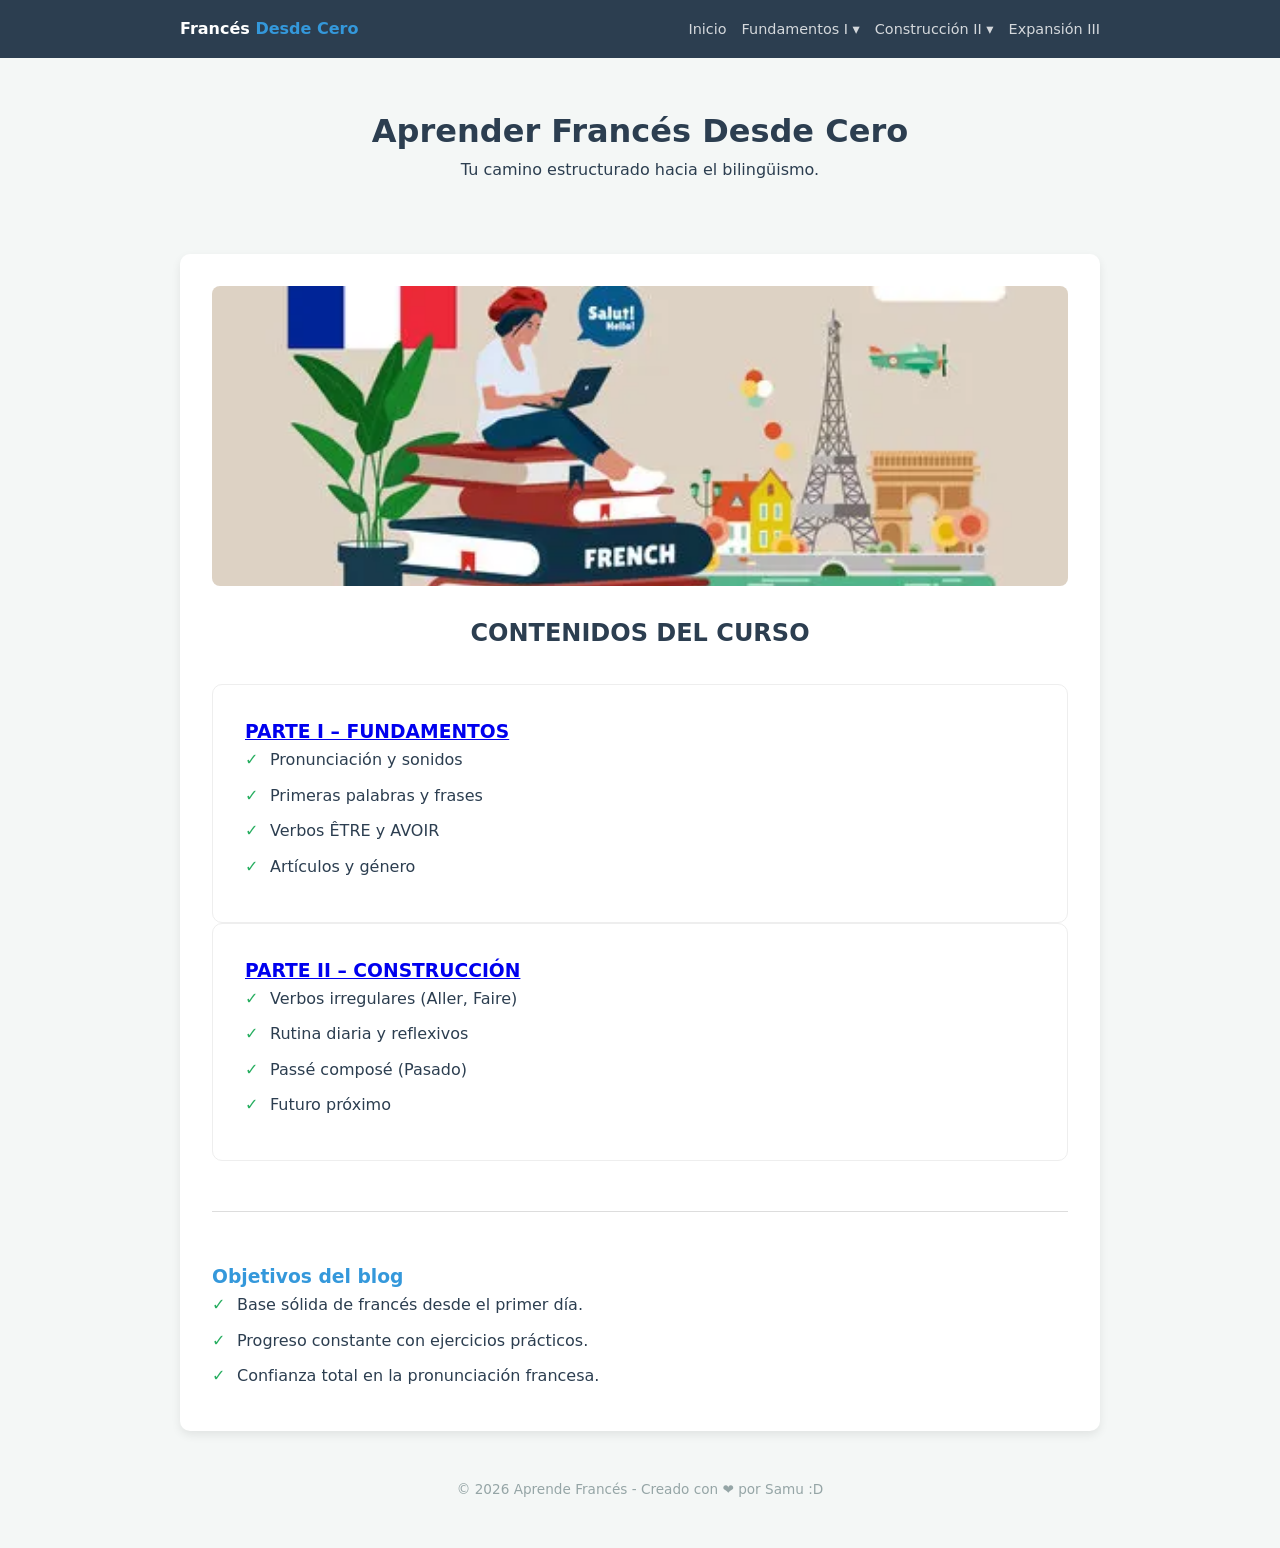
==== index.html @ 44466877 "feat: versión completa del blog de francés con navegación dinámica" ====
<!DOCTYPE html>
<html lang="es">
<head>
    <meta charset="UTF-8">
    <meta name="viewport" content="width=device-width, initial-scale=1.0">
    <title>Aprende Francés Desde Cero</title>
    <link rel="stylesheet" href="css/master.css">
    <style>
        /* Estilos específicos para la imagen del index */
        .main-img {
            width: 100%;
            height: 300px;
            object-fit: cover;
            border-radius: 8px;
            margin-bottom: 20px;
        }
        .hero { padding: 3rem 0; text-align: center; }
        .section-box h3 a { color: var(--accent); text-decoration: none; }
        .section-box h3 a:hover { text-decoration: underline; }
    </style>
</head>
<body>

    <main class="container">
        <header class="hero">
            <h1>Aprender Francés Desde Cero</h1>
            <p>Tu camino estructurado hacia el bilingüismo.</p>
        </header>

        <article class="card">
            <img src="assets/fotoFrances.webp" alt="Curso francés" class="main-img">
            
            <h2 style="text-align: center; margin-bottom: 2rem;">CONTENIDOS DEL CURSO</h2>
            
            <div class="grid-sections">
                <div class="card" style="box-shadow: none; border: 1px solid #eee; margin-top: 0;">
                    <h3><a href="paginas/parte-i-fundamentos.html">PARTE I – FUNDAMENTOS</a></h3>
                    <ul class="check-list">
                        <li>Pronunciación y sonidos</li>
                        <li>Primeras palabras y frases</li>
                        <li>Verbos ÊTRE y AVOIR</li>
                        <li>Artículos y género</li>
                    </ul>
                </div>

                <div class="card" style="box-shadow: none; border: 1px solid #eee; margin-top: 0;">
                    <h3><a href="paginas/parte-ii-construccion.html">PARTE II – CONSTRUCCIÓN</a></h3>
                    <ul class="check-list">
                        <li>Verbos irregulares (Aller, Faire)</li>
                        <li>Rutina diaria y reflexivos</li>
                        <li>Passé composé (Pasado)</li>
                        <li>Futuro próximo</li>
                    </ul>
                </div>
            </div>

            <hr class="separator">
            
            <h3>Objetivos del blog</h3>
            <ul class="check-list">
                <li>Base sólida de francés desde el primer día.</li>
                <li>Progreso constante con ejercicios prácticos.</li>
                <li>Confianza total en la pronunciación francesa.</li>
            </ul>
        </article>
    </main>

    <footer class="footer">
        <p>&copy; 2026 Aprende Francés - Creado con ❤️ por Samu :D</p>
    </footer>

    <script src="js/main.js"></script>
</body>
</html>
---- css/master.css ----
/* =========================================
   VARIABLES GLOBALES
   ========================================= */
:root {
    --primary: #2c3e50;    
    --accent: #3498db;     
    --bg: #f4f7f6;         
    --text: #2c3e50;       /* Texto oscuro para legibilidad */
    --white: #ffffff;
    --success: #27ae60;    
    --warning: #f39c12;    
    --danger: #e74c3c;     
    --shadow: 0 4px 10px rgba(0,0,0,0.08);
}

/* =========================================
   RESET Y BASE
   ========================================= */
* { box-sizing: border-box; margin: 0; padding: 0; }

body {
    font-family: 'Segoe UI', system-ui, sans-serif;
    line-height: 1.6;
    background-color: var(--bg);
    color: var(--text);
}

.container { max-width: 960px; margin: 0 auto; padding: 0 20px; }

/* --- NAVEGACIÓN --- */
.navbar {
    background: var(--primary);
    color: var(--white);
    padding: 1rem 0;
    position: sticky;
    top: 0;
    z-index: 1000;
}
.navbar .container { display: flex; justify-content: space-between; align-items: center; }
.logo { color: var(--white); text-decoration: none; font-weight: bold; }
.logo span { color: var(--accent); }
.nav-links a { color: rgba(255,255,255,0.8); text-decoration: none; margin-left: 15px; font-size: 0.9rem; }
.nav-links a.active { color: var(--white); font-weight: bold; }

/* --- CABECERAS --- */
.lesson-header { text-align: center; padding: 3rem 0; }
.objective-card {
    background: #e1f5fe;
    border-left: 5px solid var(--accent);
    padding: 1.5rem;
    margin: 2rem 0;
    border-radius: 6px;
    text-align: left;
    color: var(--text); /* Asegura que el texto del objetivo sea legible */
}

/* =========================================
   TARJETAS (SOLUCIÓN AL TEXTO INVISIBLE)
   ========================================= */
.card {
    background: var(--white) !important;
    padding: 2rem;
    border-radius: 10px;
    box-shadow: var(--shadow);
    margin-top: 1.5rem;
    /* Forzamos el color de texto oscuro para TODO lo que esté dentro de una tarjeta */
    color: var(--text) !important; 
}

/* Forzar que todos los elementos comunes dentro de una card sean oscuros */
.card h3, .card h4, .card p, .card li, .card td, .card th, .card div, .card strong {
    color: var(--text) !important;
}

/* Excepción para el color de acento en títulos de tarjetas */
.card h3 { color: var(--accent) !important; }

/* =========================================
   TABLAS Y GRAMÁTICA
   ========================================= */
.table-wrapper { overflow-x: auto; margin: 1.5rem 0; border: 1px solid #eee; border-radius: 8px; }
table { width: 100%; border-collapse: collapse; background: var(--white); }
th, td { padding: 12px; text-align: left; border-bottom: 1px solid #f0f0f0; }
th { background: #f8f9fa; color: var(--primary) !important; }

/* Columna de verbos resaltada */
td strong { color: var(--accent) !important; }

/* =========================================
   BLOQUES ESPECIALES
   ========================================= */
.example-box {
    background: #f8f9fa;
    border-left: 4px solid #ccc;
    padding: 1rem;
    margin: 1rem 0;
    color: var(--text);
}
.example-box span { color: var(--accent) !important; font-weight: bold; }

.tip-box {
    background: #fff9c4;
    padding: 1rem;
    border-radius: 6px;
    border-left: 5px solid var(--warning);
    margin: 1rem 0;
    color: var(--text);
}

.dialogue-box {
    background: #fff5f5;
    padding: 1.5rem;
    border-radius: 8px;
    border-left: 5px solid var(--danger);
    color: var(--text);
}

/* =========================================
   SECCIONES DE EJERCICIO (FONDO AZUL)
   ========================================= */
.exercise-section {
    background: var(--primary);
    color: var(--white); /* El texto que NO esté en una card será blanco */
    padding: 2.5rem;
    border-radius: 15px;
    margin-top: 3rem;
}

.exercise-section h3 { color: var(--accent) !important; }

/* =========================================
   LISTAS Y OTROS
   ========================================= */
.check-list { list-style: none; }
.check-list li { margin-bottom: 10px; padding-left: 25px; position: relative; color: inherit; }
.check-list li::before {
    content: "✓";
    color: var(--success);
    font-weight: bold;
    position: absolute;
    left: 0;
}

.separator { border: 0; height: 1px; background: #ddd; margin: 50px 0; }
.footer { text-align: center; padding: 3rem 0; color: #95a5a6; font-size: 0.85rem; }

@media (max-width: 768px) {
    .nav-links { display: none; }
    .grid-sections { display: grid; grid-template-columns: 1fr; gap: 15px; }
}

/* --- SUBMENÚS (DROPDOWNS) --- */
.nav-links { list-style: none; display: flex; align-items: center; }

.dropdown { position: relative; display: inline-block; }

.dropdown-content {
    display: none;
    position: absolute;
    background-color: var(--white);
    min-width: 200px;
    box-shadow: 0px 8px 16px rgba(0,0,0,0.2);
    z-index: 1;
    border-radius: 4px;
    margin-top: 5px;
}

.dropdown-content li { display: block; border-bottom: 1px solid #eee; }
.dropdown-content a {
    color: var(--text) !important; /* Texto oscuro en el submenú */
    padding: 12px 16px;
    text-decoration: none;
    display: block;
    margin: 0 !important; /* Quitar márgenes laterales */
}

.dropdown-content a:hover { background-color: #f1f1f1; color: var(--accent) !important; }

/* Mostrar submenú al pasar el mouse */
.dropdown:hover .dropdown-content { display: block; }

/* Botón menú móvil */
.menu-toggle {
    display: none;
    background: none;
    border: none;
    color: white;
    font-size: 1.8rem;
    cursor: pointer;
}

/* --- RESPONSIVE --- */
@media (max-width: 768px) {
    .menu-toggle { display: block; }
    .nav-links {
        display: none;
        flex-direction: column;
        width: 100%;
        background: var(--primary);
        position: absolute;
        top: 60px;
        left: 0;
    }
    .nav-links.active { display: flex; }
    .dropdown-content { position: static; width: 100%; box-shadow: none; background: #34495e; }
    .dropdown-content a { color: white !important; }
}
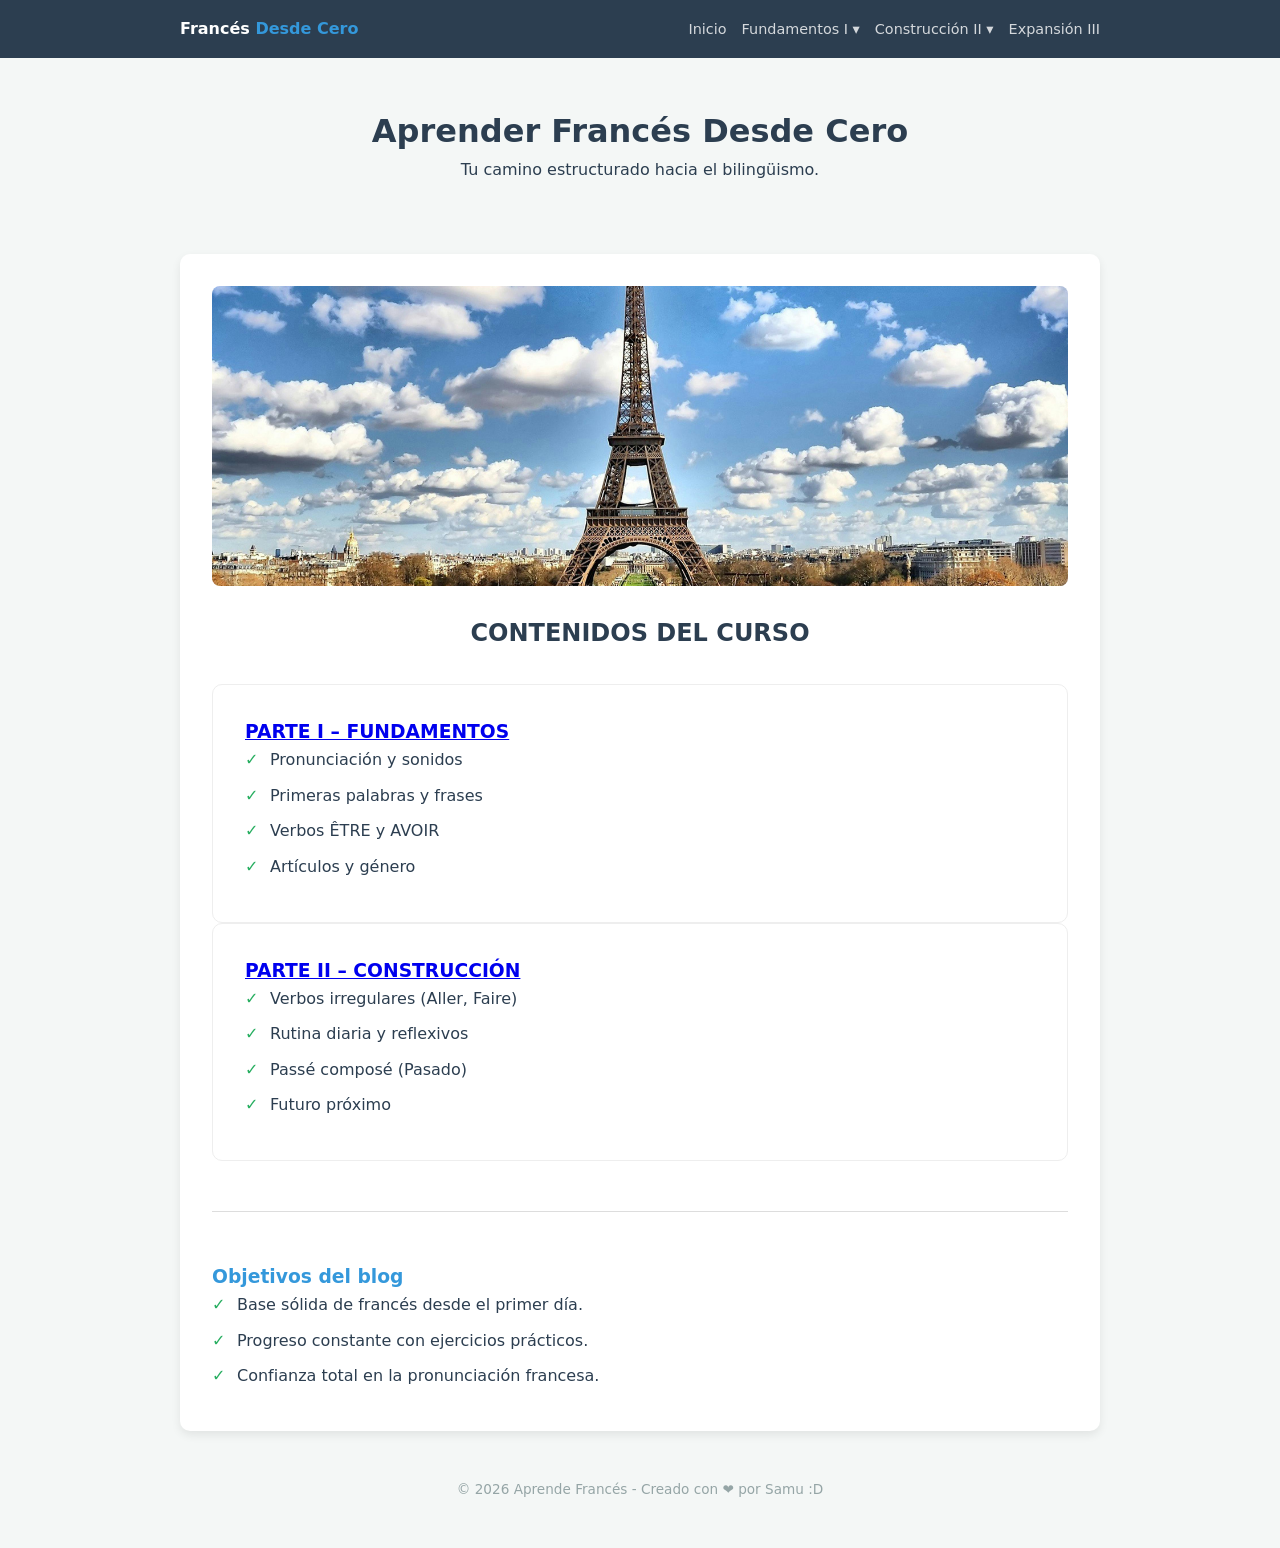
==== commit 3f770fd0: "mod: image index" ====
--- a/index.html
+++ b/index.html
@@ -28,7 +28,7 @@
         </header>
 
         <article class="card">
-            <img src="assets/fotoFrances.webp" alt="Curso francés" class="main-img">
+            <img src="assets/fotoFrances.jpeg" alt="Curso francés" class="main-img">
             
             <h2 style="text-align: center; margin-bottom: 2rem;">CONTENIDOS DEL CURSO</h2>
             
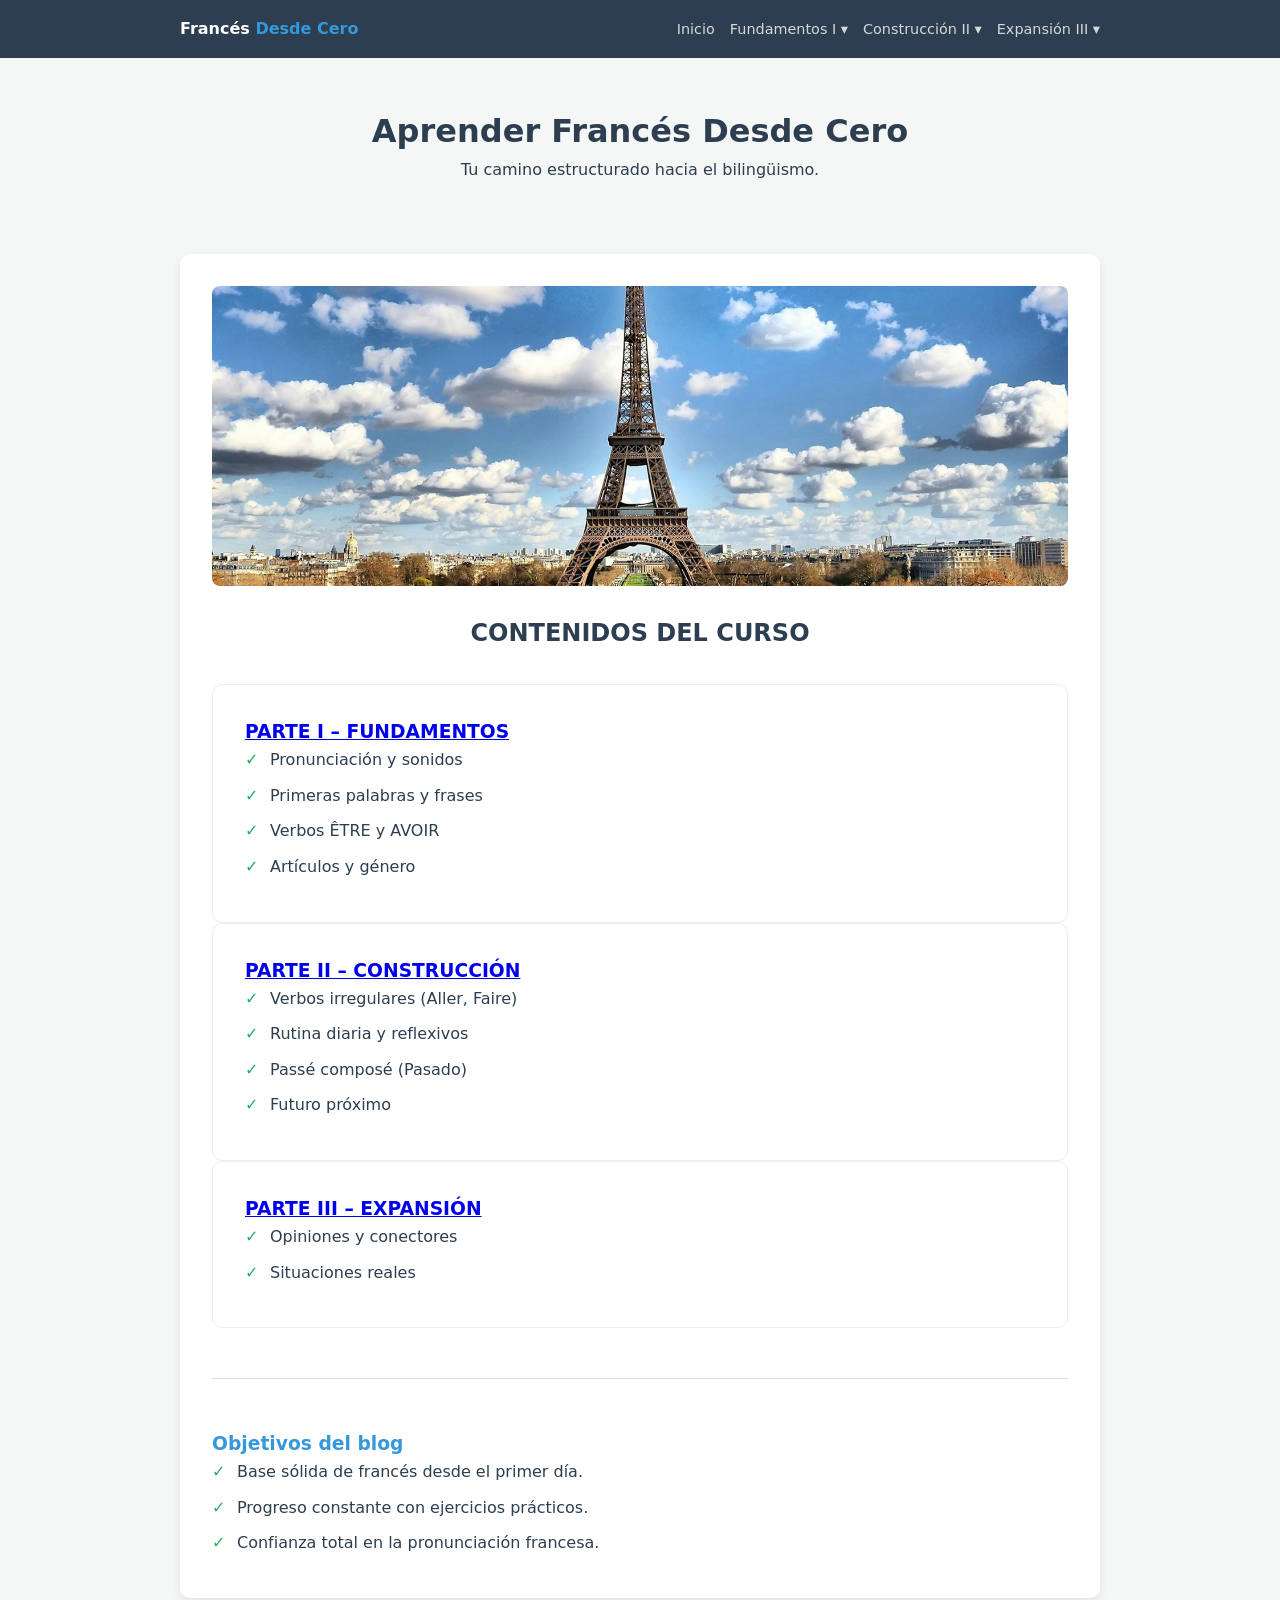
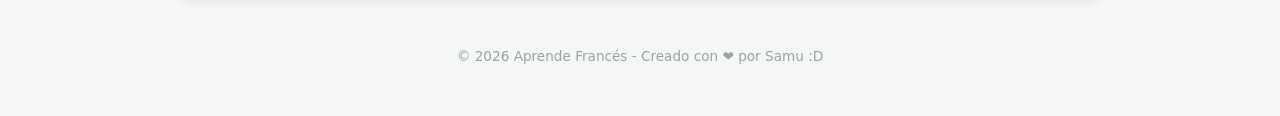
==== commit c4e1b111: "fixes" ====
--- a/index.html
+++ b/index.html
@@ -52,6 +52,13 @@
                         <li>Futuro próximo</li>
                     </ul>
                 </div>
+
+                <div class="card" style="box-shadow: none; border: 1px solid #eee; margin-top: 0;">
+                    <h3><a href="paginas/parte-iii-expansion.html">PARTE III – EXPANSIÓN</a></h3>
+                    <ul class="check-list">
+                        <li>Opiniones y conectores</li>
+                        <li>Situaciones reales</li>
+
             </div>
 
             <hr class="separator">
